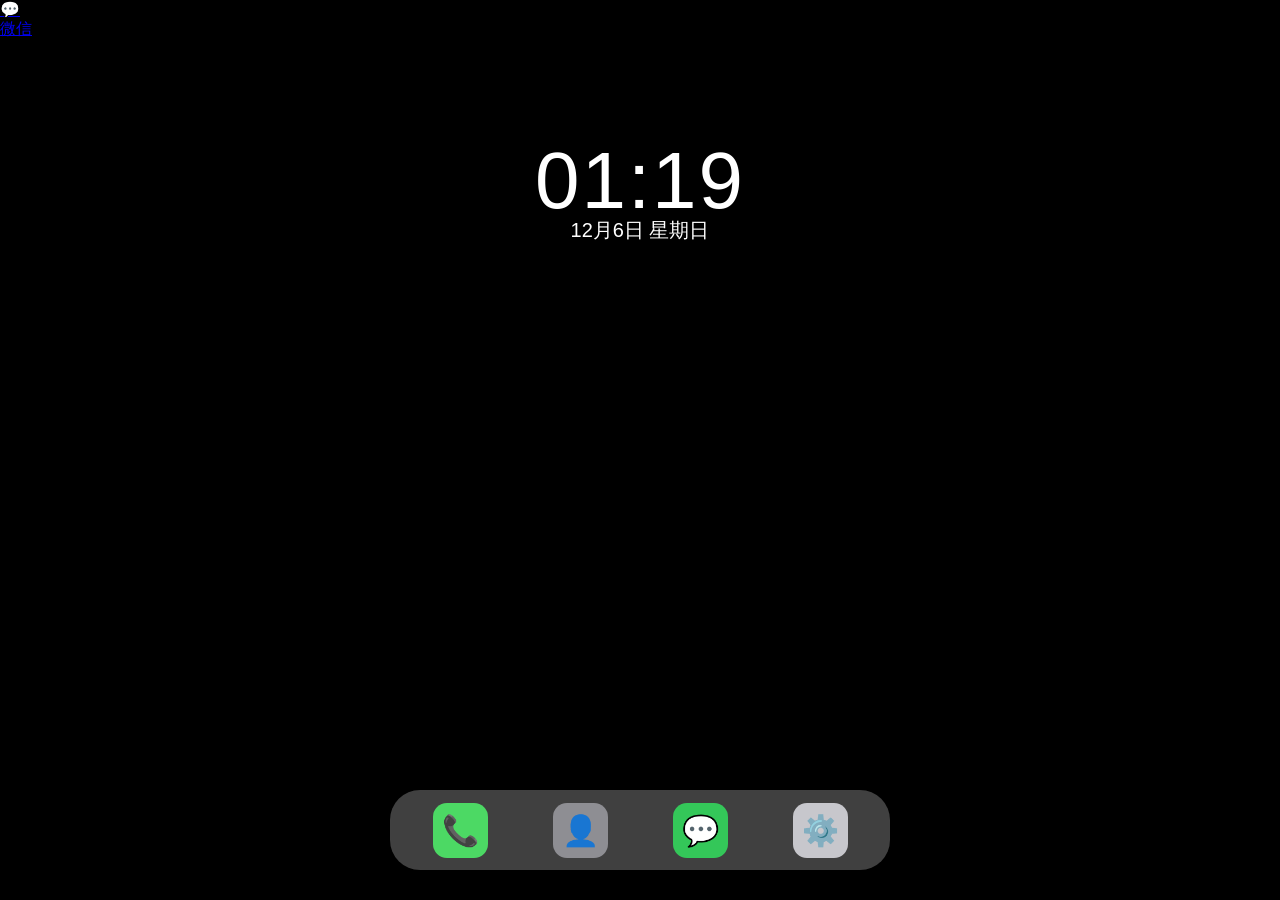
==== index.html @ ad43d9b2 "Update index.html" ====
<!DOCTYPE html>
<html lang="zh-CN">
<head>
<meta charset="UTF-8">
<meta name="viewport" content="width=device-width, initial-scale=1.0, maximum-scale=1.0, user-scalable=no">
<title>nekobako</title>
<link rel="stylesheet" href="css/style.css">
</head>
<body>

<div class="home-screen">
  <div class="screen-center">
    <div class="time" id="clock">00:00</div>
    <div class="date" id="date">1月1日 星期一</div>
  </div>

  <div class="desktop-apps">
    <a href="wechat_list.html" class="app-icon-wrapper">
      <div class="app-icon wechat-icon">💬</div>
      <div class="app-name">微信</div>
    </a>
  </div>
  
  <div class="dock">
    <div class="icon icon-phone" title="电话">📞</div>
    
    <a href="contacts.html" style="text-decoration: none;">
      <div class="icon icon-contacts" title="联系人">👤</div>
    </a>
    
    <div class="icon icon-messages" title="信息">💬</div>
    
    <a href="settings.html" style="text-decoration: none;">
      <div class="icon icon-settings" title="设置">⚙️</div>
    </a>
  </div>
</div>

<script src="js/main.js"></script>
</body>
</html>
---- css/style.css ----
/* ================= 全局通用样式 ================= */
body, html {
  margin: 0;
  padding: 0;
  width: 100%;
  height: 100%;
  overflow: hidden; 
  font-family: -apple-system, BlinkMacSystemFont, "Segoe UI", Roboto, Helvetica, Arial, sans-serif;
  background-color: #000;
  color: white;
}

/* ================= 主屏幕 (index.html) 样式 ================= */
.home-screen {
  width: 100vw;
  height: 100vh;
  background: url('https://images.unsplash.com/photo-1614850523459-c2f4c699c52e?q=80&w=800&auto=format&fit=crop') no-repeat center center;
  background-size: cover;
  position: relative;
}

.screen-center {
  position: absolute;
  top: 15%;
  width: 100%;
  text-align: center;
}

.time { font-size: 80px; font-weight: 200; letter-spacing: 2px; margin: 0; }
.date { font-size: 20px; font-weight: 400; margin-top: -10px; }

.dock {
  position: absolute;
  bottom: 30px;
  left: 50%;
  transform: translateX(-50%);
  width: 90%;
  max-width: 500px;
  height: 80px;
  background: rgba(255, 255, 255, 0.25);
  backdrop-filter: blur(15px);
  -webkit-backdrop-filter: blur(15px);
  border-radius: 30px;
  display: flex;
  justify-content: space-around;
  align-items: center;
  padding: 0 10px;
  box-sizing: border-box;
}

.icon {
  width: 55px;
  height: 55px;
  border-radius: 14px;
  display: flex;
  justify-content: center;
  align-items: center;
  font-size: 30px;
  cursor: pointer;
  transition: transform 0.2s;
  text-decoration: none; /* 去除链接下划线 */
}
.icon:active { transform: scale(0.9); }
.icon-phone { background-color: #4cd964; }
.icon-contacts { background-color: #8e8e93; }
.icon-messages { background-color: #34c759; }
.icon-settings { background-color: #c7c7cc; }

/* ================= 设置页面 (settings.html) 样式 ================= */
.settings-screen {
  width: 100vw;
  height: 100vh;
  background-color: #1c1c1e; /* iOS 深色模式背景 */
  overflow-y: auto; /* 允许上下滑动 */
  padding: 20px;
  box-sizing: border-box;
}

.header {
  display: flex;
  align-items: center;
  margin-bottom: 30px;
  margin-top: 20px;
}

.back-btn {
  color: #0a84ff;
  text-decoration: none;
  font-size: 18px;
}

.settings-title {
  flex-grow: 1;
  text-align: center;
  font-size: 20px;
  font-weight: 600;
  margin-right: 40px; /* 平衡返回按钮的宽度 */
}

.form-group {
  background-color: #2c2c2e;
  border-radius: 10px;
  padding: 15px;
  margin-bottom: 20px;
}

.form-group label {
  display: block;
  font-size: 14px;
  color: #8e8e93;
  margin-bottom: 8px;
}

.form-group input, .form-group select {
  width: 100%;
  background: transparent;
  border: none;
  color: white;
  font-size: 16px;
  outline: none;
  padding: 5px 0;
  border-bottom: 1px solid #3a3a3c;
}

.form-group input:last-child, .form-group select:last-child {
  border-bottom: none;
}

.btn {
  display: block;
  width: 100%;
  padding: 15px;
  border-radius: 10px;
  border: none;
  font-size: 16px;
  font-weight: 600;
  cursor: pointer;
  margin-bottom: 15px;
  transition: opacity 0.2s;
}

.btn:active { opacity: 0.8; }
.btn-primary { background-color: #0a84ff; color: white; }
.btn-success { background-color: #34c759; color: white; }

/* 预设列表样式 */
.preset-list { margin-top: 30px; }
.preset-item {
  background-color: #2c2c2e;
  padding: 15px;
  border-radius: 10px;
  margin-bottom: 10px;
  display: flex;
  justify-content: space-between;
  align-items: center;
}
.preset-info { flex-grow: 1; }
.preset-name { font-weight: 600; font-size: 16px; margin-bottom: 4px; }
.preset-model { font-size: 12px; color: #8e8e93; }
.preset-actions button {
  background: none;
  border: none;
  color: #0a84ff;
  font-size: 14px;
  padding: 5px 10px;
}
.preset-actions .delete-btn { color: #ff453a; }
/* ================= 联系人与角色设定通用样式 ================= */
.nav-header {
  display: flex;
  justify-content: space-between;
  align-items: center;
  padding: 15px 0;
  border-bottom: 1px solid #3a3a3c;
  margin-bottom: 20px;
}

.nav-btn {
  color: #0a84ff;
  text-decoration: none;
  font-size: 16px;
  background: none;
  border: none;
  padding: 0;
  cursor: pointer;
}

.nav-title {
  font-size: 18px;
  font-weight: 600;
  color: white;
}

/* 联系人列表 */
.contact-list {
  display: flex;
  flex-direction: column;
}

.contact-item {
  display: flex;
  align-items: center;
  padding: 12px 0;
  border-bottom: 1px solid #3a3a3c;
  cursor: pointer;
}

.contact-item:last-child {
  border-bottom: none;
}

.avatar-circle {
  width: 50px;
  height: 50px;
  border-radius: 50%;
  background-color: #8e8e93;
  display: flex;
  justify-content: center;
  align-items: center;
  font-size: 24px;
  color: white;
  margin-right: 15px;
  overflow: hidden;
  flex-shrink: 0;
}

.avatar-circle img {
  width: 100%;
  height: 100%;
  object-fit: cover;
}

.contact-name {
  font-size: 18px;
  font-weight: 500;
  color: white;
}

/* 添加联系人表单 */
.avatar-upload-section {
  display: flex;
  flex-direction: column;
  align-items: center;
  margin-bottom: 30px;
}

.avatar-upload-btn {
  width: 100px;
  height: 100px;
  border-radius: 50%;
  background-color: #2c2c2e;
  border: 2px dashed #8e8e93;
  display: flex;
  flex-direction: column;
  justify-content: center;
  align-items: center;
  color: #0a84ff;
  font-size: 14px;
  cursor: pointer;
  overflow: hidden;
  position: relative;
}

.avatar-upload-btn img {
  width: 100%;
  height: 100%;
  object-fit: cover;
  position: absolute;
  top: 0;
  left: 0;
}

#avatar-input {
  display: none;
}

textarea.form-control {
  width: 100%;
  background-color: #2c2c2e;
  border: none;
  color: white;
  font-size: 16px;
  padding: 15px;
  border-radius: 10px;
  box-sizing: border-box;
  resize: none;
  min-height: 150px;
  font-family: inherit;
  margin-bottom: 20px;
  outline: none;
}
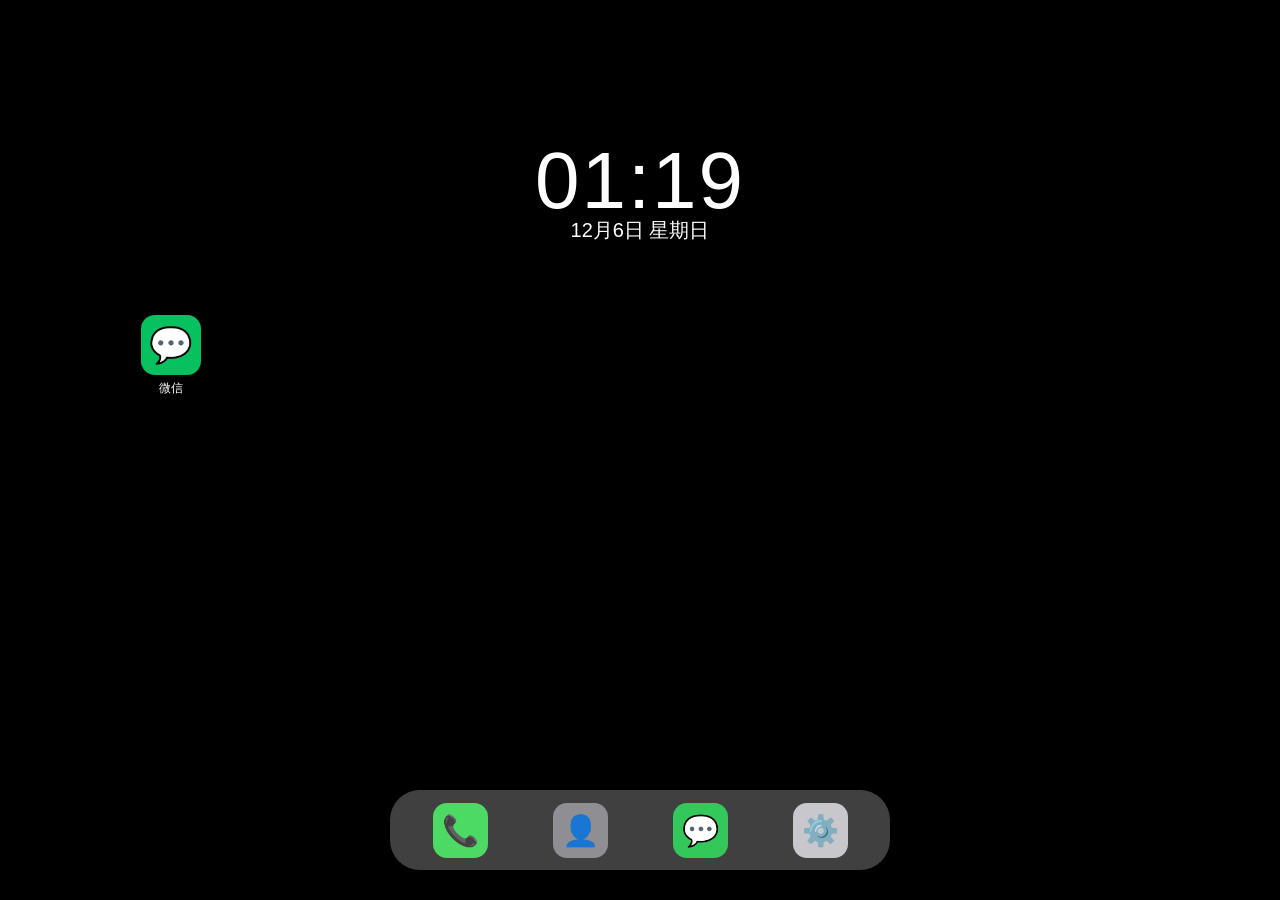
==== commit e5ce47e5: "Update index.html" ====
--- a/index.html
+++ b/index.html
@@ -8,35 +8,75 @@
 </head>
 <body>
 
-<div class="home-screen">
-  <div class="screen-center">
-    <div class="time" id="clock">00:00</div>
-    <div class="date" id="date">1月1日 星期一</div>
+<div class="app-container">
+
+  <div class="page" id="page-home">
+    <div class="home-screen">
+      <div class="screen-center">
+        <div class="time" id="clock">00:00</div>
+        <div class="date" id="date">1月1日 星期一</div>
+      </div>
+
+      <div class="desktop-apps">
+        <a href="wechat_list.html" class="app-icon-wrapper">
+          <div class="app-icon wechat-icon">💬</div>
+          <div class="app-name">微信</div>
+        </a>
+      </div>
+
+      <div class="dock">
+        <div class="icon icon-phone" title="电话">📞</div>
+        <a href="contacts.html" style="text-decoration: none;">
+          <div class="icon icon-contacts" title="联系人">👤</div>
+        </a>
+        <div class="icon icon-messages" title="信息">💬</div>
+        
+        <div class="icon icon-settings" title="设置" onclick="openPage('page-settings')">⚙️</div>
+      </div>
+    </div>
   </div>
 
-  <div class="desktop-apps">
-    <a href="wechat_list.html" class="app-icon-wrapper">
-      <div class="app-icon wechat-icon">💬</div>
-      <div class="app-name">微信</div>
-    </a>
+  <div class="page" id="page-settings">
+    <div class="settings-screen">
+      <div class="header">
+        <a href="javascript:void(0)" class="back-btn" onclick="closePage('page-settings')">‹ 返回桌面</a>
+        <div class="settings-title">大模型设置</div>
+      </div>
+
+      <div class="form-group">
+        <label>预设名称</label>
+        <input type="text" id="preset-name" placeholder="例如：DeepSeek 接口" value="我的默认配置">
+      </div>
+
+      <div class="form-group">
+        <label>Base URL (以 v1 结尾)</label>
+        <input type="text" id="base-url" placeholder="https://api.openai.com/v1" value="https://api.openai.com/v1">
+        
+        <label style="margin-top: 15px;">API Key</label>
+        <input type="password" id="api-key" placeholder="sk-xxxxxxxxxxxxxxxxxxx">
+      </div>
+
+      <button class="btn btn-primary" id="fetch-btn" onclick="fetchModels()">拉取可用模型</button>
+      
+      <div class="form-group">
+        <label>选择模型</label>
+        <select id="model-select">
+          <option value="">请先拉取模型</option>
+        </select>
+      </div>
+
+      <button class="btn btn-success" onclick="savePreset()">保存此预设</button>
+
+      <div class="preset-list">
+        <h3 style="font-size: 16px; margin-bottom: 15px; color: #fff;">已保存的预设</h3>
+        <div id="preset-list-container"></div>
+      </div>
+    </div>
   </div>
-  
-  <div class="dock">
-    <div class="icon icon-phone" title="电话">📞</div>
-    
-    <a href="contacts.html" style="text-decoration: none;">
-      <div class="icon icon-contacts" title="联系人">👤</div>
-    </a>
-    
-    <div class="icon icon-messages" title="信息">💬</div>
-    
-    <a href="settings.html" style="text-decoration: none;">
-      <div class="icon icon-settings" title="设置">⚙️</div>
-    </a>
-  </div>
+
 </div>
 
 <script src="js/main.js"></script>
+<script src="js/settings.js"></script>
 </body>
 </html>
-
--- a/css/style.css
+++ b/css/style.css
@@ -289,3 +289,186 @@
   margin-bottom: 20px;
   outline: none;
 }
+
+/* ================= 桌面 App 网格样式 ================= */
+.desktop-apps {
+  position: absolute;
+  top: 35%;
+  width: 100%;
+  padding: 0 20px;
+  box-sizing: border-box;
+  display: grid;
+  grid-template-columns: repeat(4, 1fr); /* 一排4个图标 */
+  gap: 20px 10px;
+  justify-items: center;
+}
+
+.app-icon-wrapper {
+  display: flex;
+  flex-direction: column;
+  align-items: center;
+  text-decoration: none;
+  cursor: pointer;
+  transition: transform 0.1s;
+}
+.app-icon-wrapper:active { transform: scale(0.9); }
+
+.app-icon {
+  width: 60px;
+  height: 60px;
+  border-radius: 14px;
+  display: flex;
+  justify-content: center;
+  align-items: center;
+  font-size: 35px;
+  margin-bottom: 5px;
+}
+.wechat-icon { background-color: #07c160; color: white; }
+.app-name { color: white; font-size: 12px; font-weight: 500; text-shadow: 0 1px 2px rgba(0,0,0,0.5); }
+
+/* ================= 微信通用样式 ================= */
+.wechat-screen { 
+  background-color: #ededed; /* 微信经典浅灰背景 */
+  height: 100vh; 
+  width: 100vw; 
+  display: flex; 
+  flex-direction: column; 
+  color: #333; 
+}
+
+.wechat-header { 
+  background-color: #ededed; 
+  height: 60px; 
+  display: flex; 
+  align-items: center; 
+  padding: 0 15px; 
+  border-bottom: 1px solid #dcdcdc; 
+  flex-shrink: 0; 
+  font-weight: 500; 
+}
+
+.wechat-back { color: #1a1a1a; text-decoration: none; font-size: 16px; margin-right: 15px; font-weight: 600; }
+.wechat-title { flex-grow: 1; text-align: center; font-size: 18px; margin-right: 30px; font-weight: 600; }
+
+/* ================= 微信聊天房间样式 ================= */
+.chat-container { 
+  flex-grow: 1; 
+  overflow-y: auto; 
+  padding: 15px; 
+  display: flex; 
+  flex-direction: column; 
+}
+
+.message-row { display: flex; margin-bottom: 20px; width: 100%; }
+.message-row.ai { justify-content: flex-start; }
+.message-row.user { justify-content: flex-end; }
+
+.chat-avatar { 
+  width: 40px; 
+  height: 40px; 
+  border-radius: 4px; /* 微信经典方头像 */
+  flex-shrink: 0; 
+  background-color: #ccc; 
+  display: flex; 
+  justify-content: center; 
+  align-items: center; 
+  overflow: hidden; 
+  color: white; 
+  font-weight: bold; 
+}
+.chat-avatar img { width: 100%; height: 100%; object-fit: cover; }
+
+.chat-bubble { 
+  max-width: 65%; 
+  padding: 10px 15px; 
+  border-radius: 8px; 
+  font-size: 16px; 
+  line-height: 1.5; 
+  word-wrap: break-word; 
+}
+
+/* AI 的白色气泡 */
+.message-row.ai .chat-bubble { background-color: white; margin-left: 10px; border: 1px solid #e0e0e0; }
+/* 用户的绿色气泡 */
+.message-row.user .chat-bubble { background-color: #95ec69; margin-right: 10px; } 
+
+/* ================= 微信底部输入框 ================= */
+.chat-input-area { 
+  background-color: #f7f7f7; 
+  border-top: 1px solid #dcdcdc; 
+  padding: 10px 15px; 
+  display: flex; 
+  align-items: flex-end; 
+  flex-shrink: 0; 
+  padding-bottom: max(10px, env(safe-area-inset-bottom)); 
+}
+
+.chat-input { 
+  flex-grow: 1; 
+  background-color: white; 
+  border: none; 
+  border-radius: 4px; 
+  padding: 10px; 
+  font-size: 16px; 
+  max-height: 100px; 
+  overflow-y: auto; 
+  outline: none; 
+  resize: none; 
+}
+
+.chat-send-btn { 
+  background-color: #07c160; 
+  color: white; 
+  border: none; 
+  border-radius: 4px; 
+  padding: 8px 15px; 
+  margin-left: 10px; 
+  font-size: 14px; 
+  cursor: pointer; 
+  height: 38px; 
+  font-weight: 500; 
+}
+.chat-send-btn:active { background-color: #06ad56; }
+.chat-send-btn:disabled { background-color: #a6e5b9; cursor: not-allowed; }
+
+/* ================= SPA 单页面架构样式 ================= */
+.app-container {
+  position: relative;
+  width: 100vw;
+  height: 100vh;
+  overflow: hidden;
+  background-color: #000;
+}
+
+/* 所有的页面图层默认属性 */
+.page {
+  position: absolute;
+  top: 0;
+  left: 0;
+  width: 100%;
+  height: 100%;
+  /* iOS 丝滑滑动曲线 */
+  transition: transform 0.35s cubic-bezier(0.25, 1, 0.5, 1), opacity 0.35s ease;
+  background-color: #000;
+  z-index: 10;
+  /* 默认全部藏在屏幕右侧外面 */
+  transform: translateX(100%); 
+}
+
+/* 激活状态的页面（滑入屏幕） */
+.page.active {
+  transform: translateX(0);
+  z-index: 20;
+}
+
+/* 桌面图层永远在最底下，不需要藏在右边 */
+.page#page-home {
+  transform: translateX(0);
+  z-index: 1;
+}
+
+/* 当其他 App 打开时，桌面稍微缩小变暗（极致的 iOS 细节） */
+.page#page-home.background-mode {
+  transform: scale(0.95);
+  opacity: 0.5;
+}
